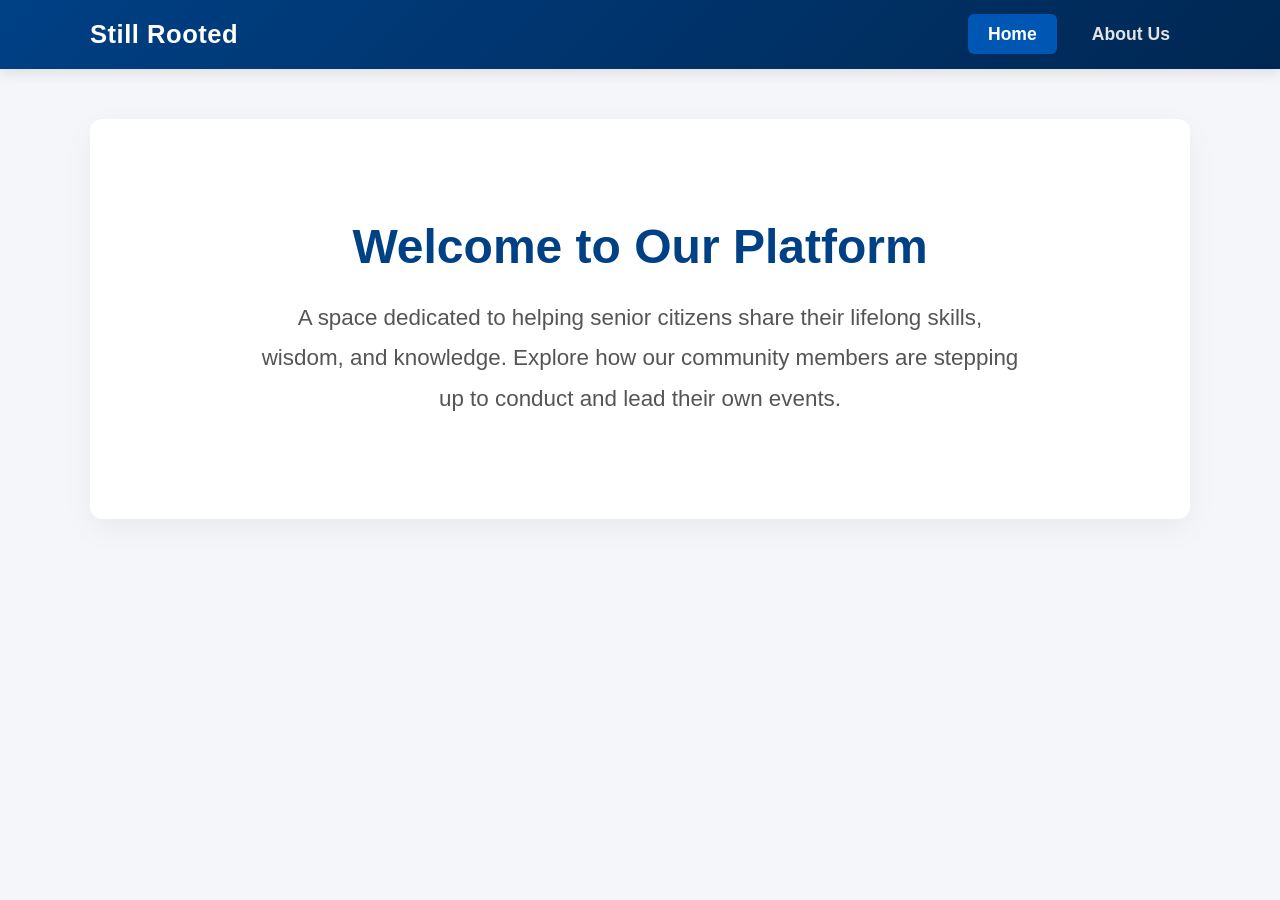
==== index.html @ bff3f2fa "Update Website Name" ====
<!DOCTYPE html>
<html lang="en">
<head>
    <meta charset="UTF-8">
    <meta name="viewport" content="width=device-width, initial-scale=1.0">
    <title>Home | Still Rooted </title>
    <link rel="stylesheet" href="style.css">
</head>
<body>

    <nav class="navbar">
    <div class="nav-container">
        <span class="logo">Still Rooted</span>
        <ul class="nav-links">
            <li><a href="index.html" class="active">Home</a></li>
            <li><a href="about.html">About Us</a></li>
        </ul>
    </div>
</nav>

    <main class="content-area">
        <section class="hero-section">
            <h1>Welcome to Our Platform</h1>
            <p class="hero-subtitle">
                A space dedicated to helping senior citizens share their lifelong skills, wisdom, and knowledge. Explore how our community members are stepping up to conduct and lead their own events.
            </p>
        </section>
    </main>

    <script src="script.js"></script>
</body>
</html>
---- style.css ----
/* Global Reset and Base Styles */
* {
    margin: 0;
    padding: 0;
    box-sizing: border-box;
}

body {
    font-family: 'Segoe UI', Tahoma, Geneva, Verdana, sans-serif;
    background-color: #f4f6f9; /* Soft gray-blue background */
    color: #333333;
    display: flex;
    flex-direction: column;
    align-items: center;
    min-height: 100vh;
}

/* The Ribbon (Navbar) Styles */
.navbar {
    width: 100%;
    background: linear-gradient(135deg, #004085 0%, #002752 100%);
    color: white;
    padding: 20px 40px;
    box-shadow: 0 4px 12px rgba(0,0,0,0.1);
    position: sticky;
    top: 0;
    z-index: 1000;
}

.nav-container {
    max-width: 1100px;
    margin: 0 auto;
    display: flex;
    justify-content: space-between;
    align-items: center;
}

.logo {
    font-size: 1.6rem;
    font-weight: 700;
    letter-spacing: 0.5px;
}

.nav-links {
    list-style: none;
    display: flex;
    gap: 15px;
}

.nav-links a {
    color: #e2e3e5;
    text-decoration: none;
    font-weight: 600;
    padding: 10px 20px;
    border-radius: 6px;
    transition: all 0.3s ease;
    font-size: 1.1rem;
}

.nav-links a:hover {
    background-color: rgba(255, 255, 255, 0.15);
    color: #ffffff;
}

.nav-links a.active {
    color: #ffffff;
    background-color: #0056b3;
}

/* Core Content Layout */
.content-area {
    width: 90%;
    max-width: 1100px;
    margin: 50px auto;
    padding: 40px;
    background-color: #ffffff;
    border-radius: 12px;
    box-shadow: 0 10px 30px rgba(0, 0, 0, 0.05);
}

/* Home / Hero Section Styling */
.hero-section {
    text-align: center;
    padding: 60px 20px;
    max-width: 800px;
    margin: 0 auto;
}

.hero-section h1 {
    font-size: 3rem;
    color: #004085;
    margin-bottom: 24px;
    font-weight: 800;
}

.hero-subtitle {
    font-size: 1.4rem;
    line-height: 1.8;
    color: #555555;
}

/* About Section Layout */
.about-header {
    text-align: center;
    max-width: 850px;
    margin: 0 auto 50px auto;
}

.about-header h2 {
    font-size: 2.5rem;
    color: #004085;
    margin-bottom: 20px;
    font-weight: 800;
}

.intro-text {
    font-size: 1.3rem;
    line-height: 1.8;
    color: #4a5568;
}

/* Responsive Grid Columns for About Page Info Cards */
.grid-container {
    display: grid;
    grid-template-columns: repeat(auto-fit, minmax(300px, 1fr));
    gap: 30px;
    margin-top: 20px;
}

.info-card {
    background-color: #f8fafc;
    border-top: 5px solid #0056b3;
    padding: 30px;
    border-radius: 8px;
    box-shadow: 0 4px 6px rgba(0, 0, 0, 0.02);
}

.info-card h3 {
    font-size: 1.6rem;
    color: #002752;
    margin-bottom: 15px;
    font-weight: 700;
}

.info-card p {
    font-size: 1.15rem;
    line-height: 1.7;
    color: #4a5568;
}

/* List Styling inside Cards */
.mission-list {
    list-style: none;
}

.mission-list li {
    margin-bottom: 15px;
    font-size: 1.15rem;
    line-height: 1.6;
    color: #4a5568;
    position: relative;
    padding-left: 20px;
}

/* Subtle custom bullet point styling */
.mission-list li::before {
    content: "•";
    color: #0056b3;
    font-weight: bold;
    font-size: 1.5rem;
    position: absolute;
    left: 0;
    top: -2px;
}
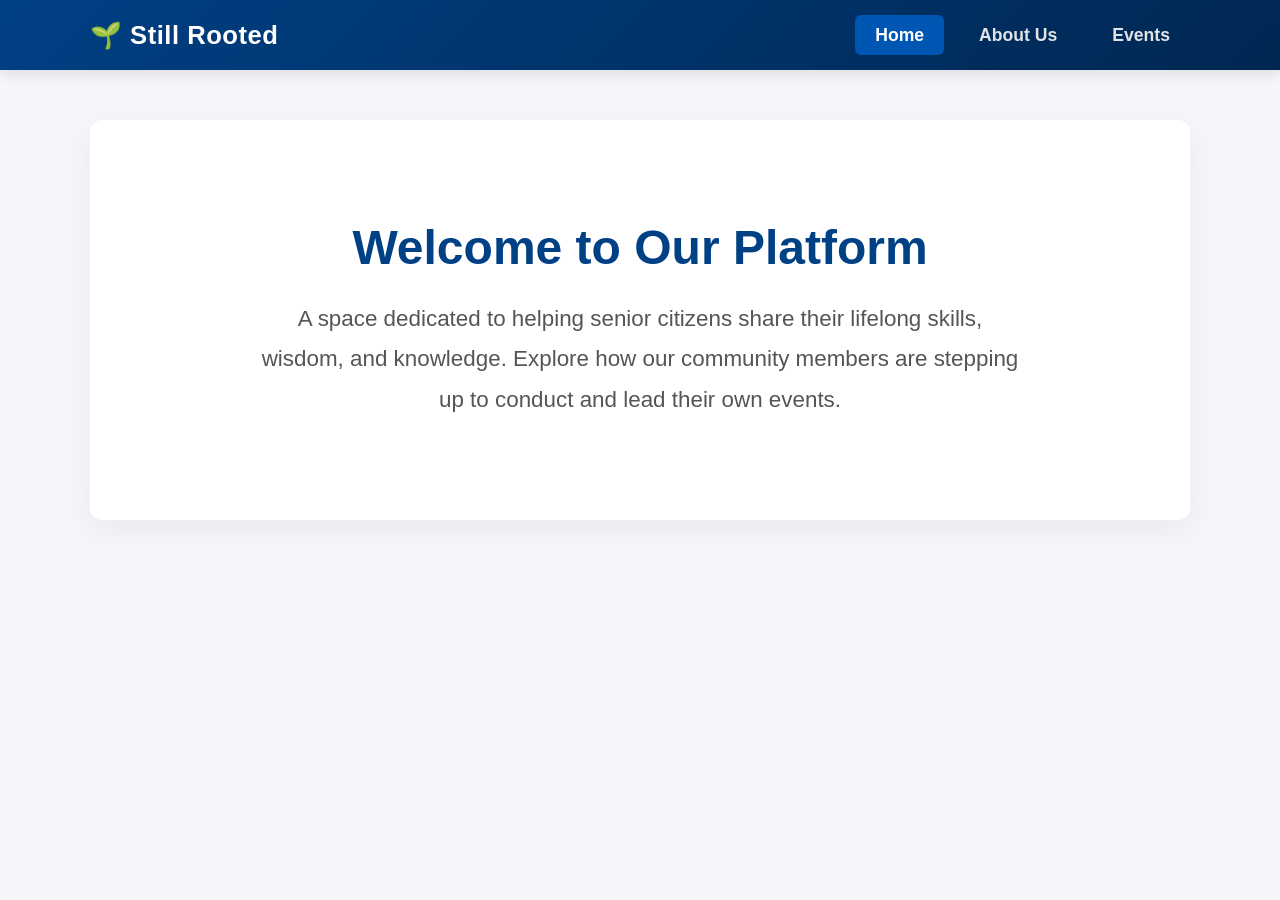
==== commit 07656d39: "Add events page" ====
--- a/index.html
+++ b/index.html
@@ -8,12 +8,13 @@
 </head>
 <body>
 
-    <nav class="navbar">
+<nav class="navbar">
     <div class="nav-container">
-        <span class="logo">Still Rooted</span>
+        <span class="logo">🌱 Still Rooted</span>
         <ul class="nav-links">
             <li><a href="index.html" class="active">Home</a></li>
             <li><a href="about.html">About Us</a></li>
+            <li><a href="events.html">Events</a></li>
         </ul>
     </div>
 </nav>
--- a/style.css
+++ b/style.css
@@ -171,4 +171,44 @@
     position: absolute;
     left: 0;
     top: -2px;
+}
+/* Events Page Specific Styles */
+.events-section {
+    text-align: center;
+    max-width: 800px;
+    margin: 0 auto;
+}
+
+.events-section h2 {
+    font-size: 2.5rem;
+    color: #004085;
+    margin-bottom: 20px;
+    font-weight: 800;
+}
+
+.no-events-card {
+    background-color: #f8fafc;
+    border: 2px dashed #b8c2cc;
+    border-radius: 12px;
+    padding: 40px 20px;
+    margin-top: 40px;
+}
+
+.calendar-icon {
+    font-size: 3.5rem;
+    margin-bottom: 15px;
+}
+
+.no-events-card h3 {
+    font-size: 1.6rem;
+    color: #333333;
+    margin-bottom: 10px;
+}
+
+.no-events-card p {
+    font-size: 1.15rem;
+    color: #606f7b;
+    max-width: 500px;
+    margin: 0 auto;
+    line-height: 1.6;
 }
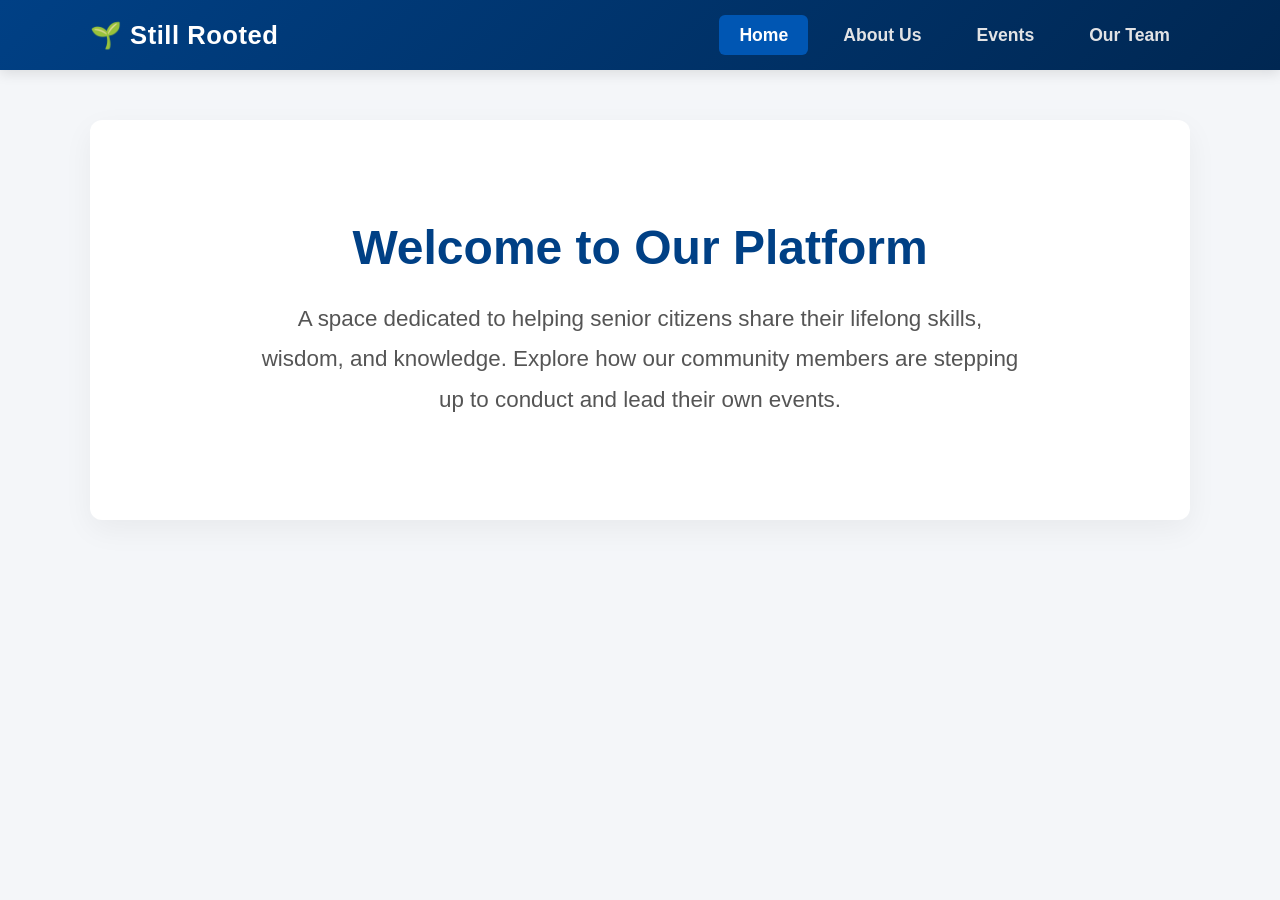
==== commit 9ab14bc8: "Add events page" ====
--- a/index.html
+++ b/index.html
@@ -15,6 +15,7 @@
             <li><a href="index.html" class="active">Home</a></li>
             <li><a href="about.html">About Us</a></li>
             <li><a href="events.html">Events</a></li>
+            <li><a href="team.html">Our Team</a></li>
         </ul>
     </div>
 </nav>
--- a/style.css
+++ b/style.css
@@ -211,4 +211,55 @@
     max-width: 500px;
     margin: 0 auto;
     line-height: 1.6;
+}
+/* Our Team Page Specific Styles */
+.team-section {
+    text-align: center;
+}
+
+.team-section h2 {
+    font-size: 2.5rem;
+    color: #004085;
+    margin-bottom: 10px;
+    font-weight: 800;
+}
+
+.team-intro {
+    font-size: 1.15rem;
+    color: #555555;
+    margin-bottom: 40px;
+}
+
+.team-grid {
+    display: flex;
+    justify-content: center;
+    gap: 40px;
+    flex-wrap: wrap;
+}
+
+.team-card {
+    background-color: #f8fafc;
+    border-radius: 8px;
+    padding: 25px;
+    width: 240px;
+    box-shadow: 0 4px 6px rgba(0, 0, 0, 0.02);
+    border: 1px solid #e2e8f0;
+}
+
+.member-avatar {
+    font-size: 3rem;
+    margin-bottom: 15px;
+}
+
+.team-card h4 {
+    font-size: 1.3rem;
+    color: #002752;
+    margin-bottom: 5px;
+    font-weight: 600;
+}
+
+.member-role {
+    font-size: 1rem;
+    color: #64748b;
+    font-weight: 500;
 }
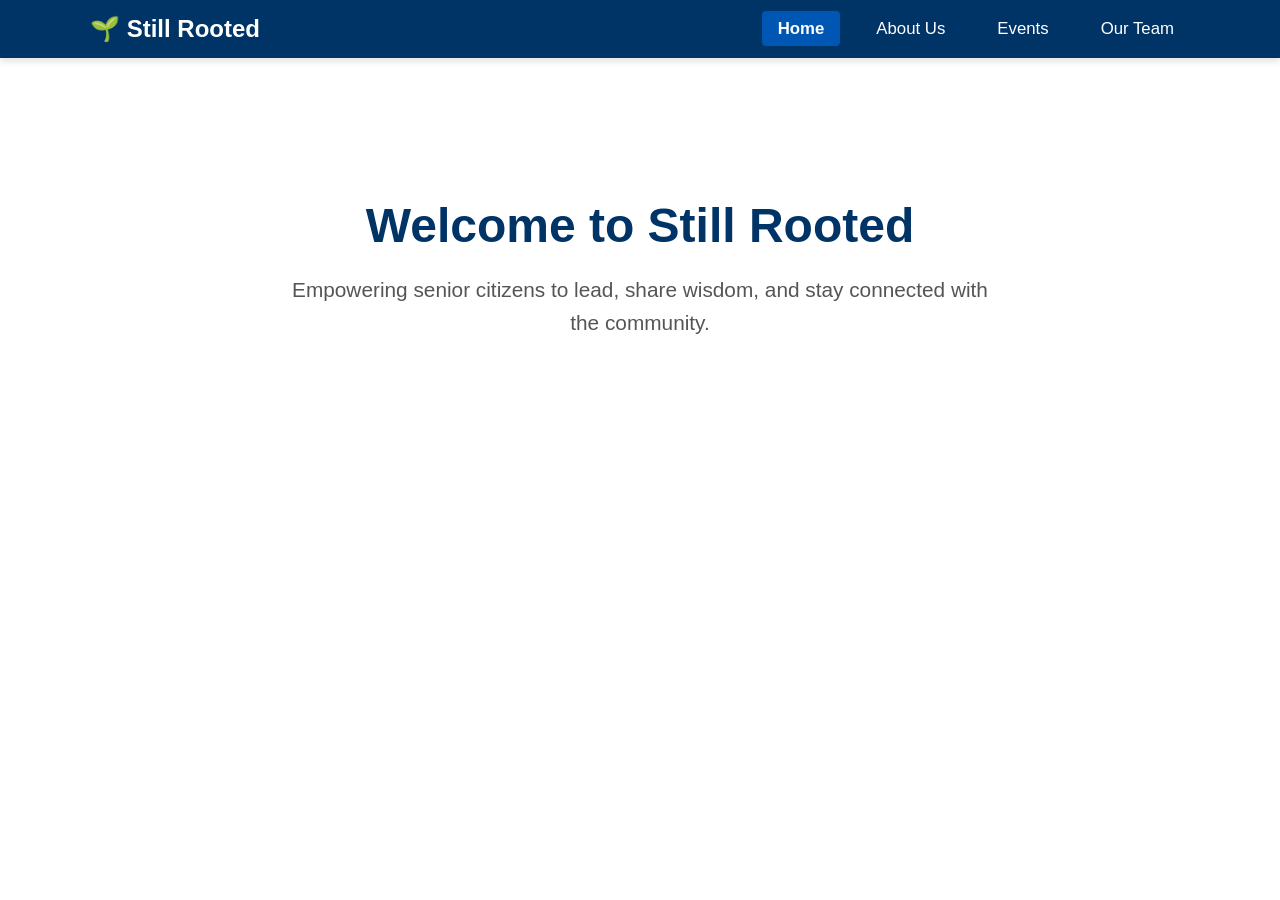
==== commit 59ed0921: "Added an Our Team page" ====
--- a/index.html
+++ b/index.html
@@ -3,29 +3,27 @@
 <head>
     <meta charset="UTF-8">
     <meta name="viewport" content="width=device-width, initial-scale=1.0">
-    <title>Home | Still Rooted </title>
+    <title>Home | Still Rooted</title>
     <link rel="stylesheet" href="style.css">
 </head>
 <body>
 
-<nav class="navbar">
-    <div class="nav-container">
-        <span class="logo">🌱 Still Rooted</span>
-        <ul class="nav-links">
-            <li><a href="index.html" class="active">Home</a></li>
-            <li><a href="about.html">About Us</a></li>
-            <li><a href="events.html">Events</a></li>
-            <li><a href="team.html">Our Team</a></li>
-        </ul>
-    </div>
-</nav>
+    <nav class="navbar">
+        <div class="nav-container">
+            <span class="logo">🌱 Still Rooted</span>
+            <ul class="nav-links">
+                <li><a href="index.html" class="active">Home</a></li>
+                <li><a href="about.html">About Us</a></li>
+                <li><a href="events.html">Events</a></li>
+                <li><a href="team.html">Our Team</a></li>
+            </ul>
+        </div>
+    </nav>
 
     <main class="content-area">
         <section class="hero-section">
-            <h1>Welcome to Our Platform</h1>
-            <p class="hero-subtitle">
-                A space dedicated to helping senior citizens share their lifelong skills, wisdom, and knowledge. Explore how our community members are stepping up to conduct and lead their own events.
-            </p>
+            <h1>Welcome to Still Rooted</h1>
+            <p class="hero-subtitle">Empowering senior citizens to lead, share wisdom, and stay connected with the community.</p>
         </section>
     </main>
 
--- a/style.css
+++ b/style.css
@@ -1,30 +1,16 @@
-/* Global Reset and Base Styles */
-* {
+/* General Base Setup */
+body {
     margin: 0;
-    padding: 0;
-    box-sizing: border-box;
-}
-
-body {
     font-family: 'Segoe UI', Tahoma, Geneva, Verdana, sans-serif;
-    background-color: #f4f6f9; /* Soft gray-blue background */
+    background-color: #ffffff;
     color: #333333;
-    display: flex;
-    flex-direction: column;
-    align-items: center;
-    min-height: 100vh;
-}
-
-/* The Ribbon (Navbar) Styles */
+}
+
+/* The Ribbon / Navbar Styling */
 .navbar {
-    width: 100%;
-    background: linear-gradient(135deg, #004085 0%, #002752 100%);
-    color: white;
-    padding: 20px 40px;
-    box-shadow: 0 4px 12px rgba(0,0,0,0.1);
-    position: sticky;
-    top: 0;
-    z-index: 1000;
+    background-color: #003366; /* Deep professional dark blue */
+    padding: 15px 0;
+    box-shadow: 0 4px 6px rgba(0, 0, 0, 0.1);
 }
 
 .nav-container {
@@ -33,145 +19,138 @@
     display: flex;
     justify-content: space-between;
     align-items: center;
+    padding: 0 20px;
 }
 
 .logo {
-    font-size: 1.6rem;
+    color: #ffffff;
+    font-size: 1.5rem;
     font-weight: 700;
-    letter-spacing: 0.5px;
 }
 
 .nav-links {
     list-style: none;
+    margin: 0;
+    padding: 0;
     display: flex;
-    gap: 15px;
+    gap: 20px;
 }
 
 .nav-links a {
-    color: #e2e3e5;
+    color: #ffffff;
     text-decoration: none;
-    font-weight: 600;
-    padding: 10px 20px;
-    border-radius: 6px;
-    transition: all 0.3s ease;
-    font-size: 1.1rem;
+    font-size: 1.05rem;
+    font-weight: 500;
+    padding: 8px 16px;
+    border-radius: 4px;
+    transition: background-color 0.3s ease;
 }
 
 .nav-links a:hover {
     background-color: rgba(255, 255, 255, 0.15);
-    color: #ffffff;
 }
 
 .nav-links a.active {
-    color: #ffffff;
-    background-color: #0056b3;
-}
-
-/* Core Content Layout */
+    background-color: #0056b3; /* Bright emphasis blue button style */
+    font-weight: 600;
+}
+
+/* Page Layout Wrappers */
 .content-area {
-    width: 90%;
     max-width: 1100px;
-    margin: 50px auto;
-    padding: 40px;
-    background-color: #ffffff;
-    border-radius: 12px;
-    box-shadow: 0 10px 30px rgba(0, 0, 0, 0.05);
-}
-
-/* Home / Hero Section Styling */
+    margin: 40px auto;
+    padding: 0 20px;
+}
+
+/* Home / Hero Page Styles */
 .hero-section {
     text-align: center;
     padding: 60px 20px;
-    max-width: 800px;
-    margin: 0 auto;
 }
 
 .hero-section h1 {
     font-size: 3rem;
-    color: #004085;
-    margin-bottom: 24px;
+    color: #003366;
+    margin-bottom: 20px;
     font-weight: 800;
 }
 
 .hero-subtitle {
-    font-size: 1.4rem;
-    line-height: 1.8;
+    font-size: 1.3rem;
     color: #555555;
-}
-
-/* About Section Layout */
+    max-width: 700px;
+    margin: 0 auto;
+    line-height: 1.6;
+}
+
+/* About Page Styles */
 .about-header {
     text-align: center;
-    max-width: 850px;
-    margin: 0 auto 50px auto;
+    margin-bottom: 40px;
 }
 
 .about-header h2 {
     font-size: 2.5rem;
-    color: #004085;
+    color: #003366;
     margin-bottom: 20px;
     font-weight: 800;
 }
 
 .intro-text {
-    font-size: 1.3rem;
-    line-height: 1.8;
+    font-size: 1.2rem;
+    line-height: 1.7;
     color: #4a5568;
-}
-
-/* Responsive Grid Columns for About Page Info Cards */
+    max-width: 850px;
+    margin: 0 auto;
+}
+
+/* Grid layout for cards */
 .grid-container {
     display: grid;
-    grid-template-columns: repeat(auto-fit, minmax(300px, 1fr));
+    grid-template-columns: 1fr 1fr;
     gap: 30px;
-    margin-top: 20px;
+    margin-top: 40px;
+}
+
+@media (max-width: 768px) {
+    .grid-container {
+        grid-template-columns: 1fr;
+    }
 }
 
 .info-card {
-    background-color: #f8fafc;
-    border-top: 5px solid #0056b3;
+    background-color: #ffffff;
+    border-top: 4px solid #0056b3;
+    border-radius: 8px;
     padding: 30px;
-    border-radius: 8px;
-    box-shadow: 0 4px 6px rgba(0, 0, 0, 0.02);
+    box-shadow: 0 4px 15px rgba(0, 0, 0, 0.05);
 }
 
 .info-card h3 {
+    color: #003366;
     font-size: 1.6rem;
-    color: #002752;
+    margin-top: 0;
     margin-bottom: 15px;
     font-weight: 700;
 }
 
 .info-card p {
-    font-size: 1.15rem;
-    line-height: 1.7;
+    font-size: 1.1rem;
+    line-height: 1.6;
     color: #4a5568;
 }
 
-/* List Styling inside Cards */
 .mission-list {
-    list-style: none;
+    padding-left: 20px;
 }
 
 .mission-list li {
-    margin-bottom: 15px;
-    font-size: 1.15rem;
-    line-height: 1.6;
+    font-size: 1.1rem;
+    line-height: 1.6;
+    margin-bottom: 12px;
     color: #4a5568;
-    position: relative;
-    padding-left: 20px;
-}
-
-/* Subtle custom bullet point styling */
-.mission-list li::before {
-    content: "•";
-    color: #0056b3;
-    font-weight: bold;
-    font-size: 1.5rem;
-    position: absolute;
-    left: 0;
-    top: -2px;
-}
+}
+
 /* Events Page Specific Styles */
 .events-section {
     text-align: center;
@@ -181,7 +160,7 @@
 
 .events-section h2 {
     font-size: 2.5rem;
-    color: #004085;
+    color: #003366;
     margin-bottom: 20px;
     font-weight: 800;
 }
@@ -212,6 +191,7 @@
     margin: 0 auto;
     line-height: 1.6;
 }
+
 /* Our Team Page Specific Styles */
 .team-section {
     text-align: center;
@@ -219,7 +199,7 @@
 
 .team-section h2 {
     font-size: 2.5rem;
-    color: #004085;
+    color: #003366;
     margin-bottom: 10px;
     font-weight: 800;
 }
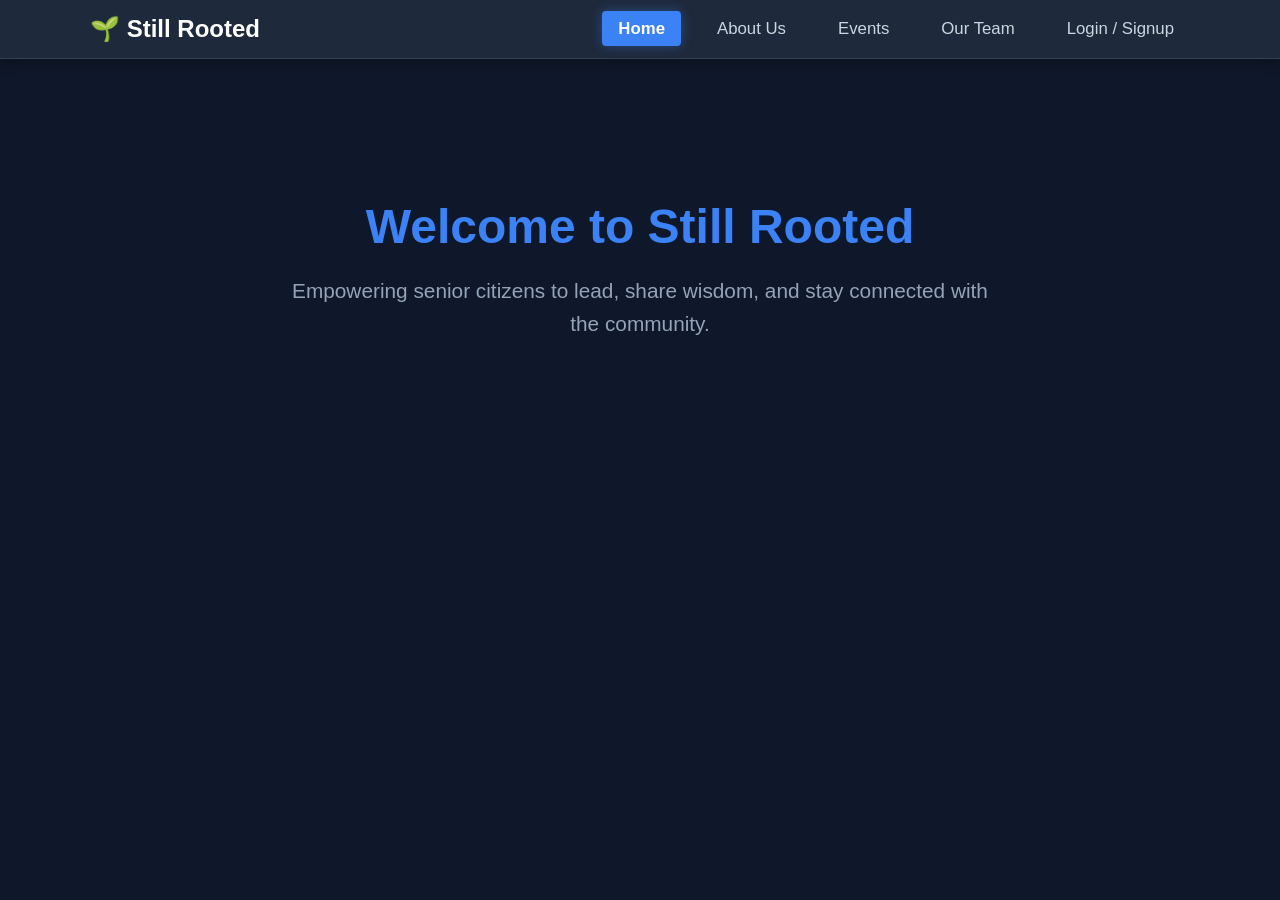
==== commit 10b3c812: "Added a Login Page connected to database" ====
--- a/index.html
+++ b/index.html
@@ -16,6 +16,7 @@
                 <li><a href="about.html">About Us</a></li>
                 <li><a href="events.html">Events</a></li>
                 <li><a href="team.html">Our Team</a></li>
+                <li><a href="login.html">Login / Signup</a></li>
             </ul>
         </div>
     </nav>
--- a/style.css
+++ b/style.css
@@ -1,16 +1,17 @@
-/* General Base Setup */
+/* General Base Setup - Dark Mode */
 body {
     margin: 0;
     font-family: 'Segoe UI', Tahoma, Geneva, Verdana, sans-serif;
-    background-color: #ffffff;
-    color: #333333;
+    background-color: #0f172a;
+    color: #f8fafc;
 }
 
 /* The Ribbon / Navbar Styling */
 .navbar {
-    background-color: #003366; /* Deep professional dark blue */
+    background-color: #1e293b;
     padding: 15px 0;
-    box-shadow: 0 4px 6px rgba(0, 0, 0, 0.1);
+    box-shadow: 0 4px 12px rgba(0, 0, 0, 0.3);
+    border-bottom: 1px solid #334155;
 }
 
 .nav-container {
@@ -37,22 +38,25 @@
 }
 
 .nav-links a {
-    color: #ffffff;
+    color: #cbd5e1;
     text-decoration: none;
     font-size: 1.05rem;
     font-weight: 500;
     padding: 8px 16px;
     border-radius: 4px;
-    transition: background-color 0.3s ease;
+    transition: all 0.3s ease;
 }
 
 .nav-links a:hover {
-    background-color: rgba(255, 255, 255, 0.15);
+    background-color: rgba(255, 255, 255, 0.1);
+    color: #ffffff;
 }
 
 .nav-links a.active {
-    background-color: #0056b3; /* Bright emphasis blue button style */
+    background-color: #3b82f6;
+    color: #ffffff;
     font-weight: 600;
+    box-shadow: 0 0 12px rgba(59, 130, 246, 0.4);
 }
 
 /* Page Layout Wrappers */
@@ -70,14 +74,14 @@
 
 .hero-section h1 {
     font-size: 3rem;
-    color: #003366;
+    color: #3b82f6;
     margin-bottom: 20px;
     font-weight: 800;
 }
 
 .hero-subtitle {
     font-size: 1.3rem;
-    color: #555555;
+    color: #94a3b8;
     max-width: 700px;
     margin: 0 auto;
     line-height: 1.6;
@@ -91,7 +95,7 @@
 
 .about-header h2 {
     font-size: 2.5rem;
-    color: #003366;
+    color: #3b82f6;
     margin-bottom: 20px;
     font-weight: 800;
 }
@@ -99,7 +103,7 @@
 .intro-text {
     font-size: 1.2rem;
     line-height: 1.7;
-    color: #4a5568;
+    color: #cbd5e1;
     max-width: 850px;
     margin: 0 auto;
 }
@@ -119,15 +123,18 @@
 }
 
 .info-card {
-    background-color: #ffffff;
-    border-top: 4px solid #0056b3;
+    background-color: #1e293b;
+    border-top: 4px solid #3b82f6;
     border-radius: 8px;
     padding: 30px;
-    box-shadow: 0 4px 15px rgba(0, 0, 0, 0.05);
+    box-shadow: 0 10px 25px rgba(0, 0, 0, 0.2);
+    border-left: 1px solid #334155;
+    border-right: 1px solid #334155;
+    border-bottom: 1px solid #334155;
 }
 
 .info-card h3 {
-    color: #003366;
+    color: #60a5fa;
     font-size: 1.6rem;
     margin-top: 0;
     margin-bottom: 15px;
@@ -137,7 +144,11 @@
 .info-card p {
     font-size: 1.1rem;
     line-height: 1.6;
-    color: #4a5568;
+    color: #cbd5e1;
+}
+
+.info-card strong {
+    color: #60a5fa;
 }
 
 .mission-list {
@@ -148,7 +159,11 @@
     font-size: 1.1rem;
     line-height: 1.6;
     margin-bottom: 12px;
-    color: #4a5568;
+    color: #cbd5e1;
+}
+
+.mission-list strong {
+    color: #f8fafc;
 }
 
 /* Events Page Specific Styles */
@@ -160,14 +175,14 @@
 
 .events-section h2 {
     font-size: 2.5rem;
-    color: #003366;
+    color: #3b82f6;
     margin-bottom: 20px;
     font-weight: 800;
 }
 
 .no-events-card {
-    background-color: #f8fafc;
-    border: 2px dashed #b8c2cc;
+    background-color: #1e293b;
+    border: 2px dashed #475569;
     border-radius: 12px;
     padding: 40px 20px;
     margin-top: 40px;
@@ -180,13 +195,13 @@
 
 .no-events-card h3 {
     font-size: 1.6rem;
-    color: #333333;
+    color: #f8fafc;
     margin-bottom: 10px;
 }
 
 .no-events-card p {
     font-size: 1.15rem;
-    color: #606f7b;
+    color: #94a3b8;
     max-width: 500px;
     margin: 0 auto;
     line-height: 1.6;
@@ -199,14 +214,14 @@
 
 .team-section h2 {
     font-size: 2.5rem;
-    color: #003366;
+    color: #3b82f6;
     margin-bottom: 10px;
     font-weight: 800;
 }
 
 .team-intro {
     font-size: 1.15rem;
-    color: #555555;
+    color: #cbd5e1;
     margin-bottom: 40px;
 }
 
@@ -218,12 +233,12 @@
 }
 
 .team-card {
-    background-color: #f8fafc;
+    background-color: #1e293b;
     border-radius: 8px;
     padding: 25px;
     width: 240px;
-    box-shadow: 0 4px 6px rgba(0, 0, 0, 0.02);
-    border: 1px solid #e2e8f0;
+    box-shadow: 0 10px 20px rgba(0, 0, 0, 0.15);
+    border: 1px solid #334155;
 }
 
 .member-avatar {
@@ -233,13 +248,105 @@
 
 .team-card h4 {
     font-size: 1.3rem;
-    color: #002752;
+    color: #ffffff;
     margin-bottom: 5px;
     font-weight: 600;
 }
 
 .member-role {
     font-size: 1rem;
-    color: #64748b;
+    color: #94a3b8;
     font-weight: 500;
-}+}
+
+/* Authentication Container Specifics */
+.auth-container {
+    background-color: #1e293b;
+    max-width: 400px;
+    margin: 60px auto;
+    padding: 40px 30px;
+    border-radius: 12px;
+    box-shadow: 0 10px 30px rgba(0, 0, 0, 0.25);
+    border: 1px solid #334155;
+    text-align: center;
+}
+
+.auth-container h2 {
+    color: #3b82f6;
+    margin-bottom: 5px;
+    font-size: 2rem;
+}
+
+#auth-subtitle {
+    color: #94a3b8;
+    margin-bottom: 30px;
+    font-size: 1rem;
+}
+
+.form-group {
+    text-align: left;
+    margin-bottom: 20px;
+}
+
+.form-group label {
+    display: block;
+    color: #cbd5e1;
+    font-size: 0.9rem;
+    margin-bottom: 8px;
+    font-weight: 500;
+}
+
+.form-group input {
+    width: 100%;
+    padding: 12px;
+    border-radius: 6px;
+    border: 1px solid #475569;
+    background-color: #0f172a;
+    color: #ffffff;
+    font-size: 1rem;
+    box-sizing: border-box;
+}
+
+.form-group input:focus {
+    outline: none;
+    border-color: #3b82f6;
+    box-shadow: 0 0 8px rgba(59, 130, 246, 0.3);
+}
+
+#submit-btn {
+    width: 100%;
+    padding: 12px;
+    background-color: #3b82f6;
+    color: white;
+    border: none;
+    border-radius: 6px;
+    font-size: 1rem;
+    font-weight: 600;
+    cursor: pointer;
+    transition: background-color 0.2s ease;
+}
+
+#submit-btn:hover {
+    background-color: #2563eb;
+}
+
+.auth-toggle {
+    margin-top: 25px;
+    font-size: 0.95rem;
+    color: #94a3b8;
+}
+
+.auth-toggle a {
+    color: #3b82f6;
+    text-decoration: none;
+    font-weight: 600;
+}
+
+.message-box {
+    margin-top: 20px;
+    font-size: 0.95rem;
+    font-weight: 500;
+}
+
+.success-msg { color: #10b981; }
+.error-msg { color: #ef4444; }
